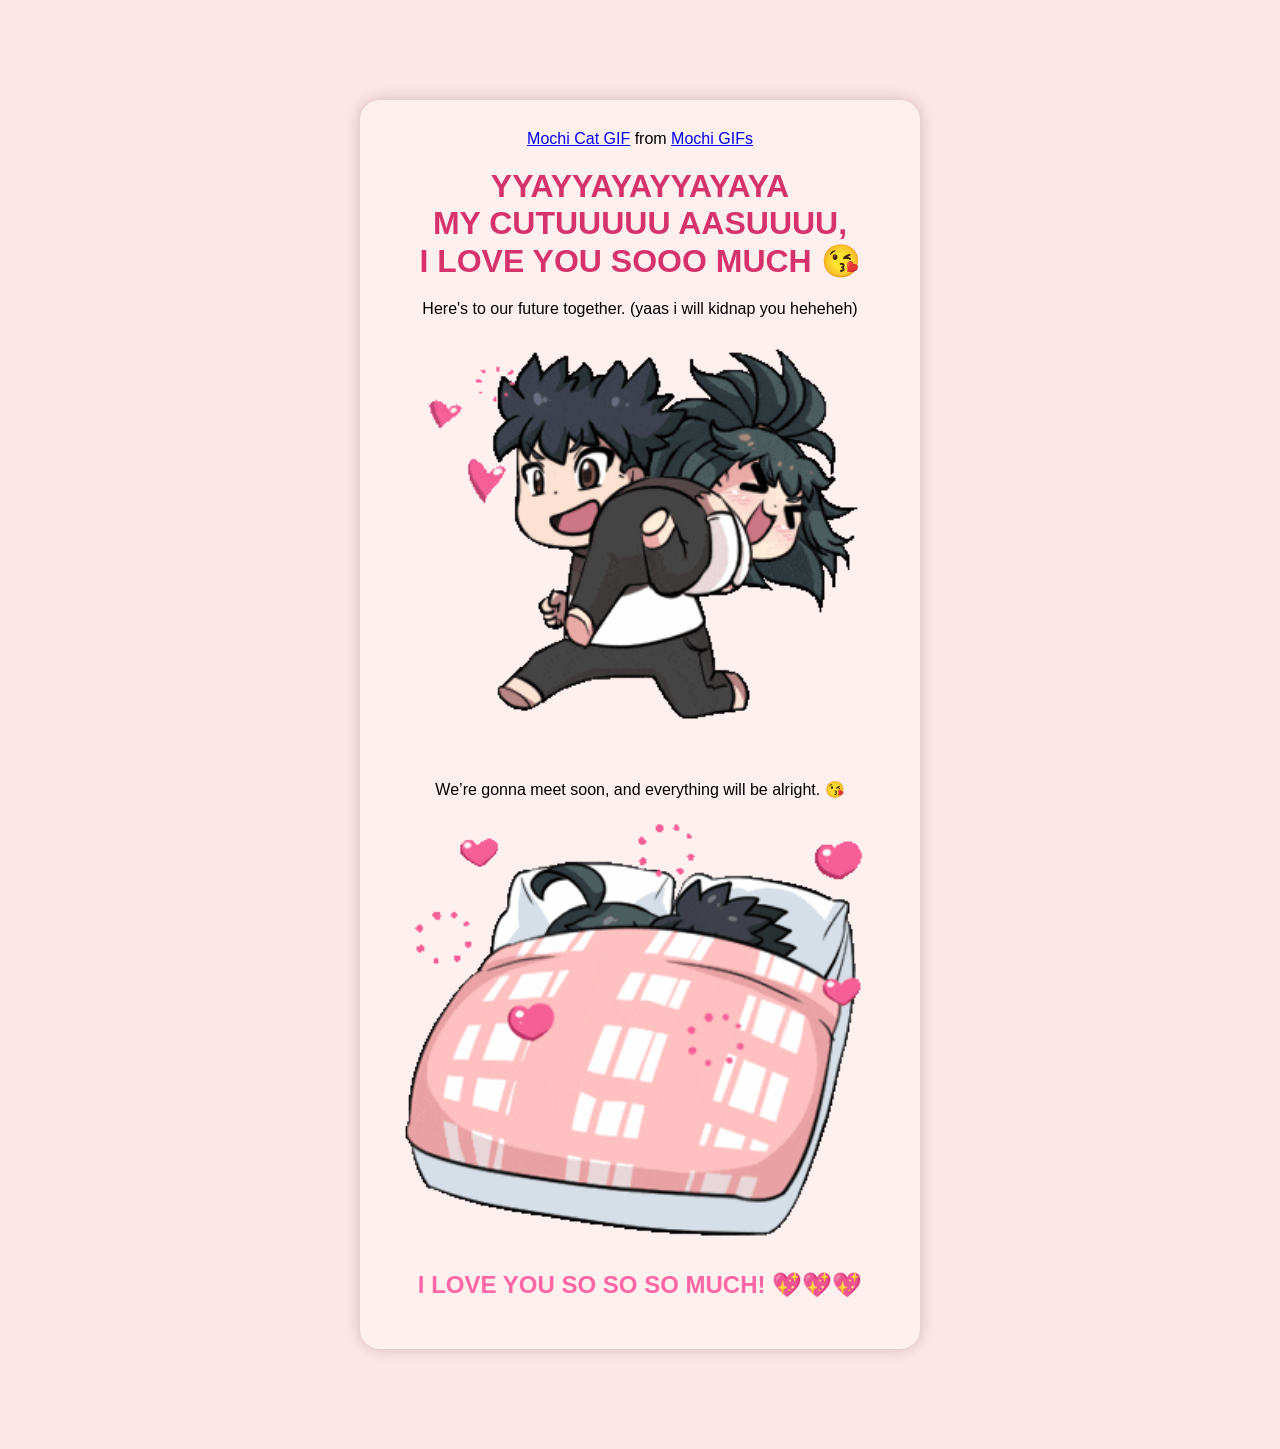
==== yes.html @ 1615c668 "Initial commit" ====
<!DOCTYPE html>
<html lang="en">

<head>
  <meta charset="UTF-8" />
  <meta name="viewport" content="width=device-width, initial-scale=1.0" />
  <title>Ask Her Out</title>

  <link rel="stylesheet" href="./style2.css" />
</head>

<body>
  <div class="container">
    <!-- Placeholder for cute GIF 1 -->
    <div class="tenor-gif-embed" data-postid="253027946666209433" data-share-method="host" data-aspect-ratio="1.37853"
      data-width="100%">
      <a href="https://tenor.com/view/mochi-cat-mochi-and-goma-goma-and-peach-mochi-mochi-peach-cat-gif-gif-253027946666209433">Mochi Cat GIF</a>
      from <a href="https://tenor.com/search/mochi-gifs">Mochi GIFs</a>
    </div>
    <script type="text/javascript" async src="https://tenor.com/embed.js"></script>

    <!-- Love Message -->
    <h1>YYAYYAYAYYAYAYA <Br> MY CUTUUUUU AASUUUU, 
        <Br>I LOVE YOU SOOO MUCH 😘</h1>
    
    <!-- Placeholder for cute GIF 2 (You can replace this placeholder with any GIF you like) -->
    <div class="gif-placeholder">
      <p>Here's to our future together. (yaas i will kidnap you heheheh) </p>
      <!-- Replace the next line with any GIF you like -->
      <img src="giphy (1).gif" alt="Cute Gif 2" width="100%" />
    </div>

    <!-- Placeholder for cute GIF 3 (Replace with any other cute GIF) -->
    <div class="gif-placeholder">
      <p>We’re gonna meet soon, and everything will be alright. 😘</p>
      <!-- Replace this with your desired GIF -->
      <img src="giphy (2).gif" alt="Cute Gif 3" width="100%" />
    </div>

    <!-- Final Love Message -->
    <h2>I LOVE YOU SO SO SO MUCH! 💖💖💖</h2>
  </div>
</body>

</html>
---- style2.css ----
body {
    font-family: Arial, sans-serif;
    background-color: #ffe6e6;
    margin: 0;
    padding: 0;
    overflow-y: auto; /* Allow vertical scrolling */
  }
  
  .container {
    text-align: center;
    background: #fff0f0;
    padding: 30px;
    border-radius: 20px;
    box-shadow: 0 0 15px rgba(0, 0, 0, 0.2);
    position: relative;
    max-width: 500px;
    margin: 100px auto;
  }
  
  h1, h2 {
    color: #d6336c;
  }
  
  .gif-placeholder {
    margin: 20px 0;
  }
  
  .gif-placeholder img {
    border-radius: 12px;
  }
  
  h1 {
    font-size: 2em;
    margin: 20px 0;
  }
  
  h2 {
    color: #ff66a3;
    font-size: 1.5em;
    margin-top: 30px;
  }
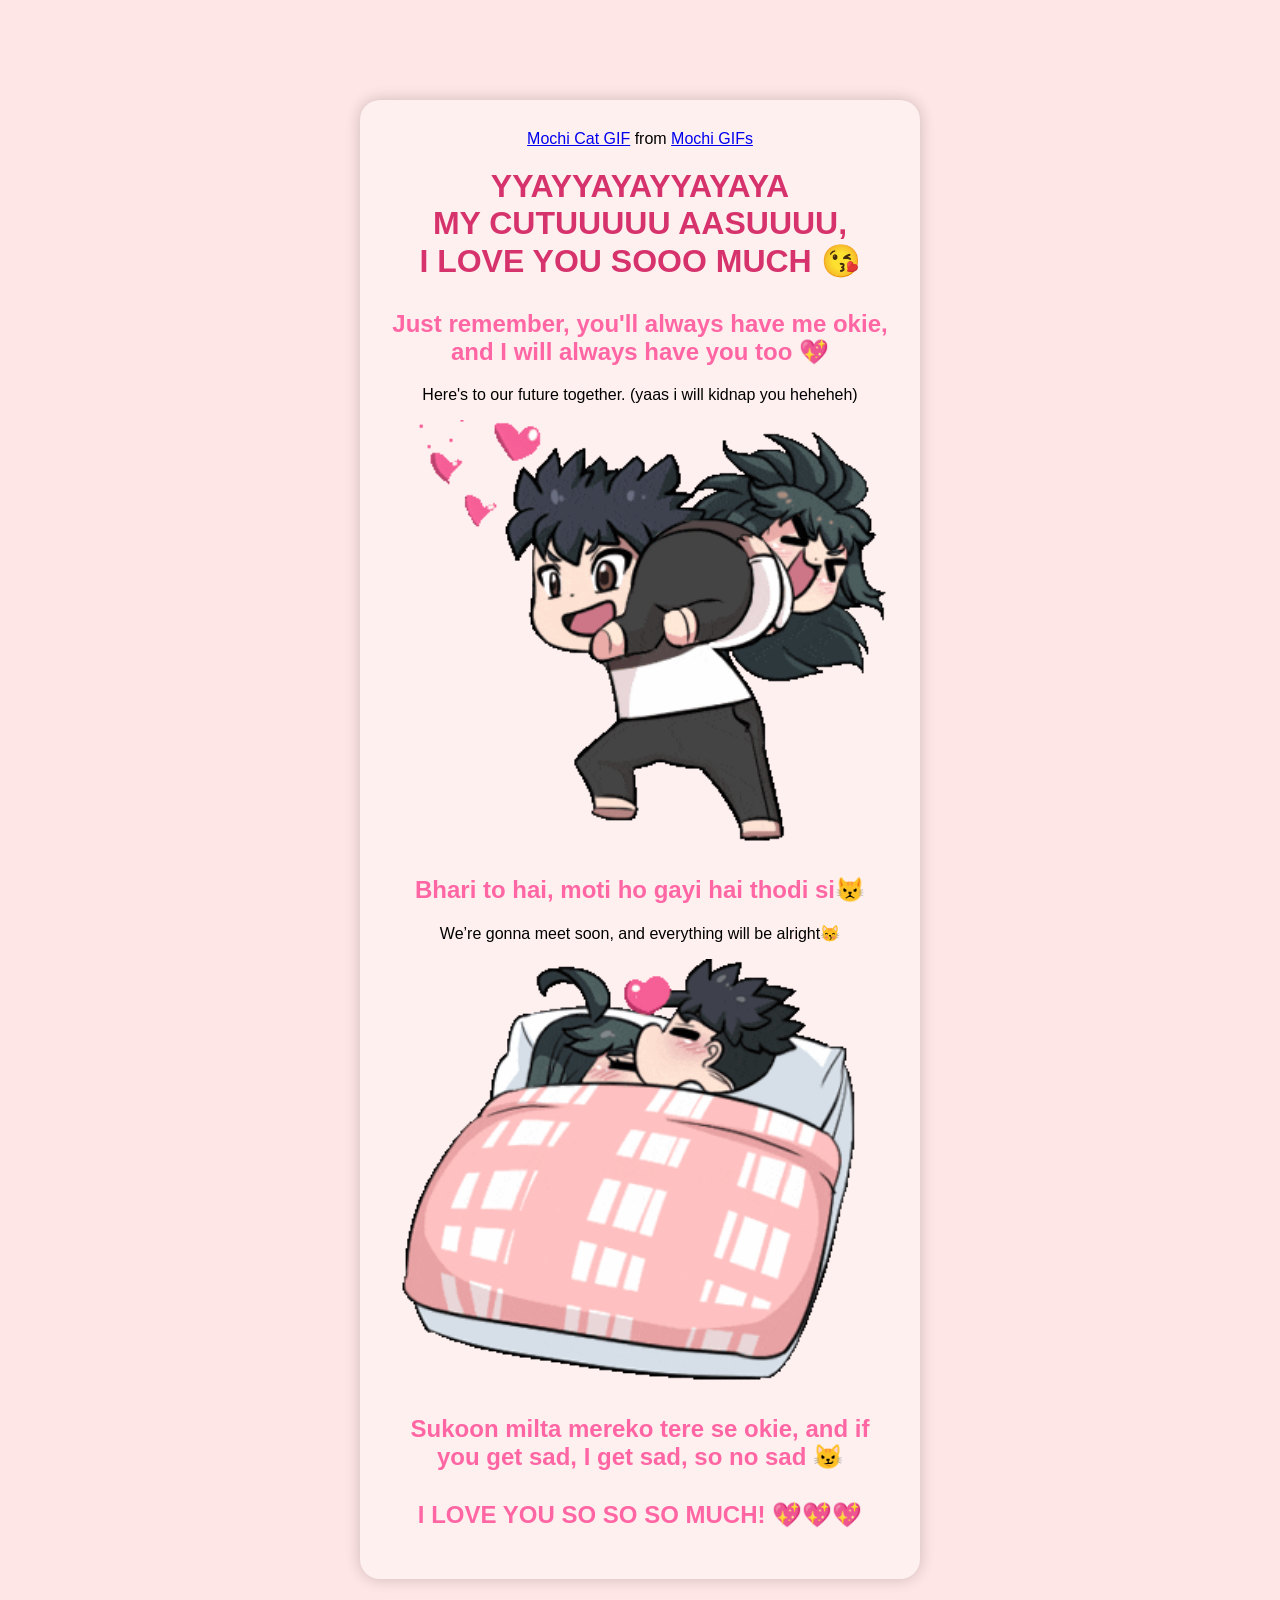
==== commit a48b325f: "Little change" ====
--- a/yes.html
+++ b/yes.html
@@ -22,20 +22,27 @@
     <!-- Love Message -->
     <h1>YYAYYAYAYYAYAYA <Br> MY CUTUUUUU AASUUUU, 
         <Br>I LOVE YOU SOOO MUCH 😘</h1>
-    
-    <!-- Placeholder for cute GIF 2 (You can replace this placeholder with any GIF you like) -->
+
+    <!-- New Loving Message -->
+    <h2>Just remember, you'll always have me okie, and I will always have you too 💖</h2>
+
+    <!-- Placeholder for cute GIF 2 -->
     <div class="gif-placeholder">
       <p>Here's to our future together. (yaas i will kidnap you heheheh) </p>
-      <!-- Replace the next line with any GIF you like -->
       <img src="giphy (1).gif" alt="Cute Gif 2" width="100%" />
     </div>
 
-    <!-- Placeholder for cute GIF 3 (Replace with any other cute GIF) -->
+    <!-- New Loving Message -->
+    <h2>Bhari to hai, moti ho gayi hai thodi si😾</h2>
+
+    <!-- Placeholder for cute GIF 3 -->
     <div class="gif-placeholder">
-      <p>We’re gonna meet soon, and everything will be alright. 😘</p>
-      <!-- Replace this with your desired GIF -->
+      <p>We’re gonna meet soon, and everything will be alright😽</p>
       <img src="giphy (2).gif" alt="Cute Gif 3" width="100%" />
     </div>
+
+    <!-- New Loving Message -->
+    <h2>Sukoon milta mereko tere se okie, and if you get sad, I get sad, so no sad 😼</h2>
 
     <!-- Final Love Message -->
     <h2>I LOVE YOU SO SO SO MUCH! 💖💖💖</h2>
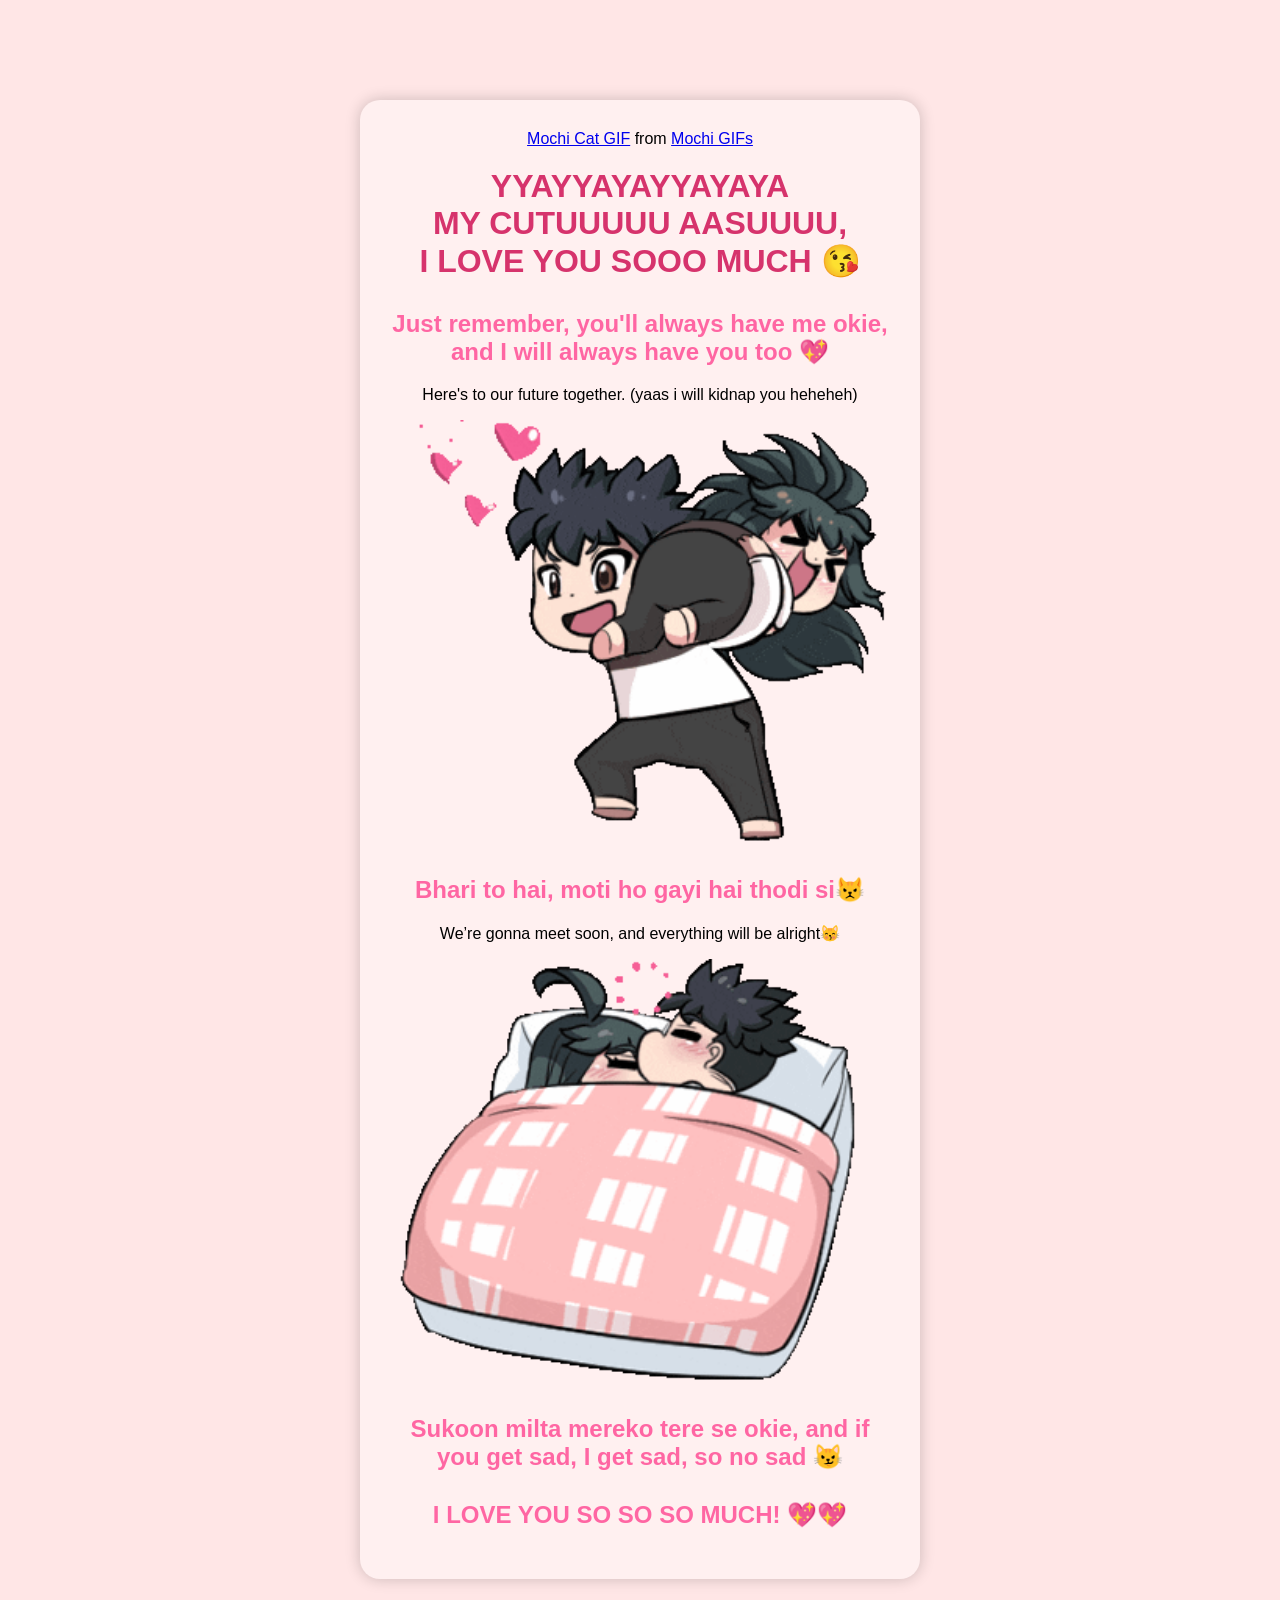
==== commit a4e4f717: "bleh" ====
--- a/yes.html
+++ b/yes.html
@@ -45,7 +45,7 @@
     <h2>Sukoon milta mereko tere se okie, and if you get sad, I get sad, so no sad 😼</h2>
 
     <!-- Final Love Message -->
-    <h2>I LOVE YOU SO SO SO MUCH! 💖💖💖</h2>
+    <h2>I LOVE YOU SO SO SO MUCH! 💖💖</h2>
   </div>
 </body>
 
